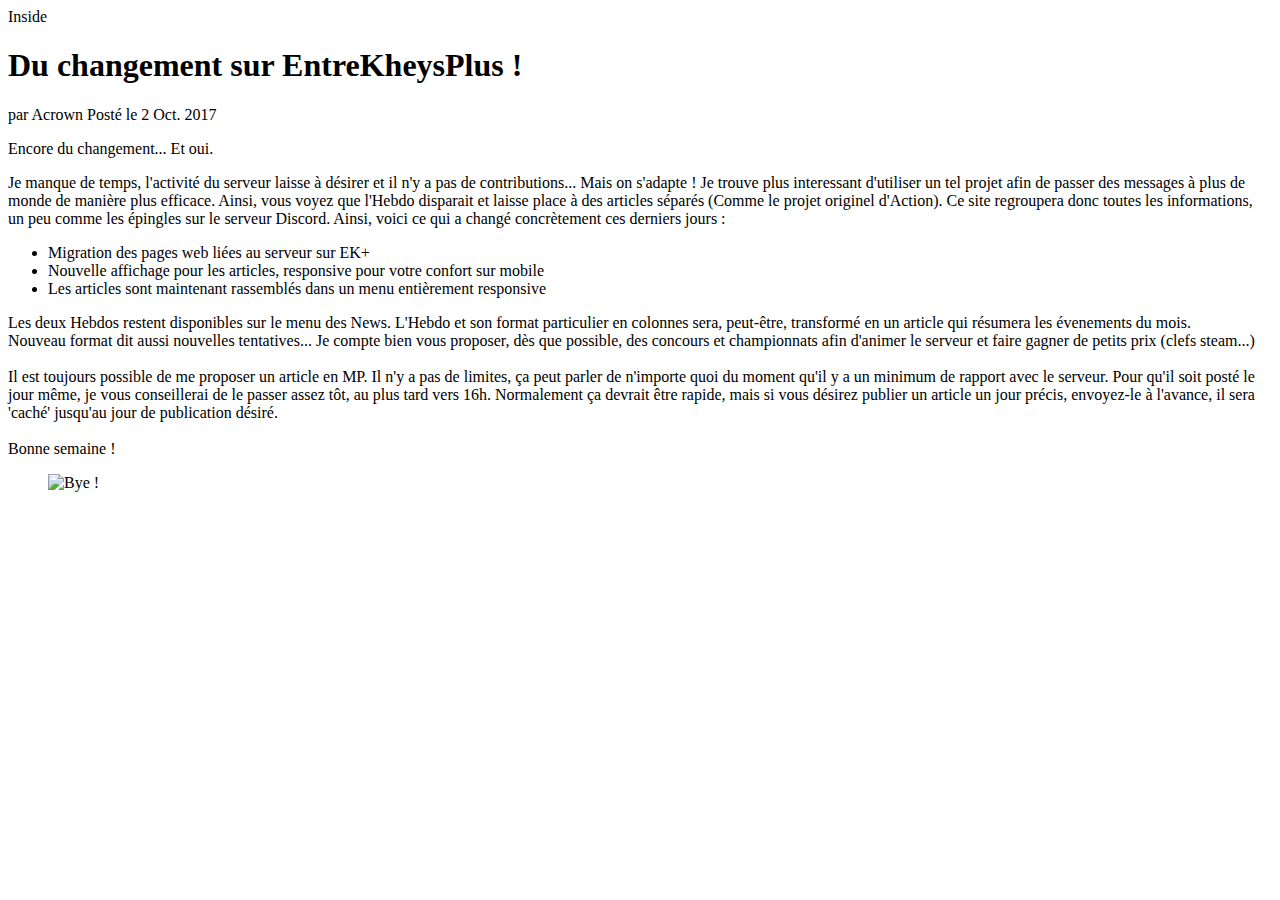
==== articles/du_changement_sur_ekplus.html @ b111aba1 "Update du_changement_sur_ekplus.html" ====
<html><head>
  <meta charset="UTF-8">
  <meta name="viewport" content="width=device-width, initial-scale=1">
  <title>News | Du changement sur EK+</title>
  <link href="https://fonts.googleapis.com/css?family=Montserrat:400,700" rel="stylesheet" type="text/css">
  <link rel="stylesheet" href="https://cdnjs.cloudflare.com/ajax/libs/normalize/5.0.0/normalize.min.css">

  
      <link rel="stylesheet" href="css/style.css">

  
</head>

<body>
  <article class="article">
  <header class="header">
    <div class="category">Inside</div>
    <h1 class="headline">Du changement sur EntreKheysPlus !</h1>
    <div class="meta">
      <span class="author">par <span class="author-name">Acrown</span></span>
      <span class="pub-date">Posté le 2 Oct. 2017</span>
    </div>
  </header>

  <p>Encore du changement... Et oui.</p>
  
  <p>Je manque de temps, l'activité du serveur laisse à désirer et il n'y a pas de contributions... Mais on s'adapte ! Je trouve plus interessant d'utiliser un tel projet afin de passer des messages à plus de monde de manière plus efficace. Ainsi, vous voyez que l'Hebdo disparait et laisse place à des articles séparés (Comme le projet originel d'Action). Ce site regroupera donc toutes les informations, un peu comme les épingles sur le serveur Discord.
  Ainsi, voici ce qui a changé concrètement ces derniers jours :</p>
  
  <ul>
    <li>Migration des pages web liées au serveur sur EK+</li>
    <li>Nouvelle affichage pour les articles, responsive pour votre confort sur mobile</li>
    <li>Les articles sont maintenant rassemblés dans un menu entièrement responsive </li>
  </ul>
    <p>Les deux Hebdos restent disponibles sur le menu des News. L'Hebdo et son format particulier en colonnes sera, peut-être, transformé en un article qui résumera les évenements du mois.
<br>Nouveau format dit aussi nouvelles tentatives... Je compte bien vous proposer, dès que possible, des concours et championnats afin d'animer le serveur et faire gagner de petits prix (clefs steam...) <br> <br>
    Il est toujours possible de me proposer un article en MP. Il n'y a pas de limites, ça peut parler de n'importe quoi du moment qu'il y a un minimum de rapport avec le serveur. Pour qu'il soit posté le jour même, je vous conseillerai de le passer assez tôt, au plus tard vers 16h. Normalement ça devrait être rapide, mais si vous désirez publier un article un jour précis, envoyez-le à l'avance, il sera 'caché' jusqu'au jour de publication désiré.
<br> <br> Bonne semaine !
</p>
    <figure>
    <img src="https://media.giphy.com/media/W920wi2GVMv96/giphy.gif" alt="Bye !">
  </figure>
</article>
</body></html>
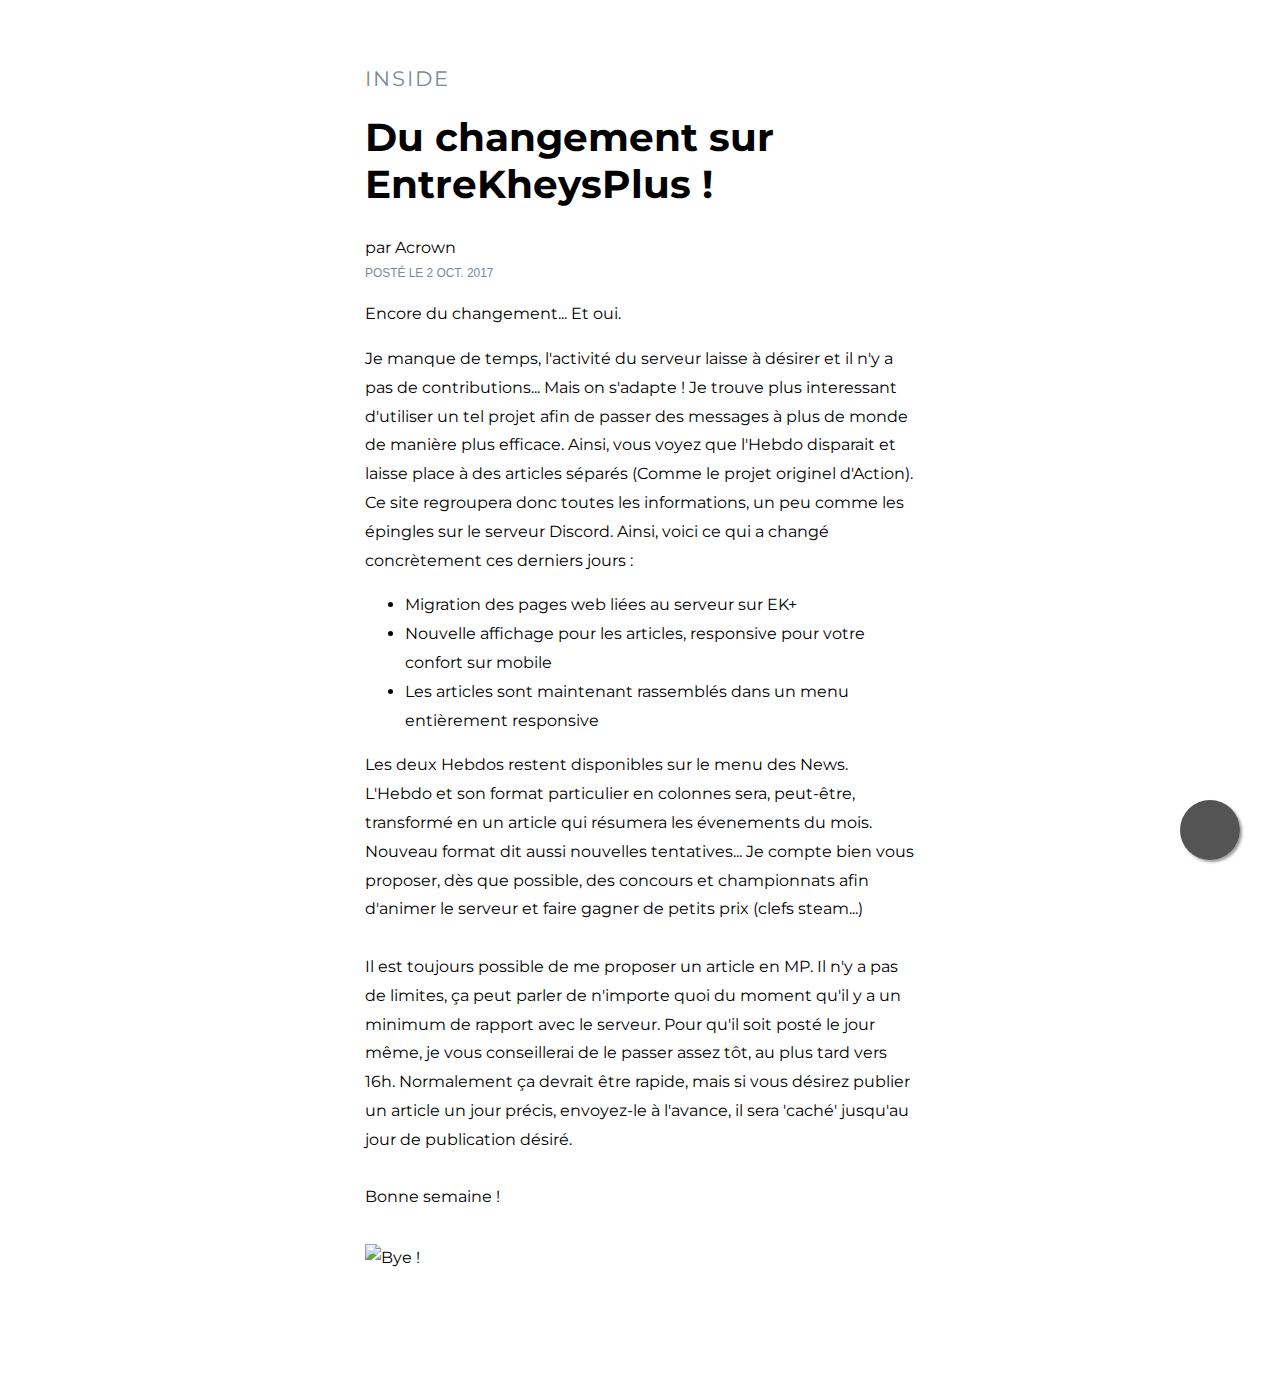
==== commit 7cec148d: "Update du_changement_sur_ekplus.html" ====
--- a/articles/du_changement_sur_ekplus.html
+++ b/articles/du_changement_sur_ekplus.html
@@ -41,4 +41,11 @@
     <img src="https://media.giphy.com/media/W920wi2GVMv96/giphy.gif" alt="Bye !">
   </figure>
 </article>
+<a href="https://entrekheysplus.github.io/News/" class="float">
+<i class="fa fa-envelope my-float"></i>
+</a>
+<div class="label-container">
+<div class="label-text">Menu</div>
+<i class="fa fa-play label-arrow"></i>
+</div>
 </body></html>
--- a/articles/css/style.css
+++ b/articles/css/style.css
@@ -0,0 +1,171 @@
+/***
+  Example article layout
+  ----------------------
+  workshop: https://open-sessions.thinkful.com/css-styling-typography-and-pancakes-335/
+
+***/
+/* great default, for your sanity.
+   https://css-tricks.com/box-sizing/  */
+* {
+  box-sizing: border-box;
+}
+body {
+  font-family: 'Montserrat', sans-serif;
+  font-weight: 400;
+  font-size: 16px;
+  /* showing the default */
+  line-height: 1.8;
+}
+.article {
+  max-width: 610px;
+  margin: 0 auto;
+  /* for mobile */
+  padding-left: 30px;
+  padding-right: 30px;
+  padding-top: 60px;
+  padding-bottom: 90px;
+  /* (shorthand) padding: 60px 30px 90px; */
+}
+/* yoink! dropbox colors http://brandcolors.net/ */
+/* sizes: http://www.modularscale.com/?16&px&1.8,1.34164&web&table */
+/* HEADER */
+.category {
+  font-family: 'Montserrat', sans-serif;
+  color: #7b8994;
+  text-transform: uppercase;
+  letter-spacing: 2px;
+  font-size: 1.342em;
+  line-height: 1;
+}
+h1 {
+  font-family: 'Montserrat', sans-serif;
+  font-weight: bold;
+  /* default */
+  font-size: 2.415em;
+  line-height: 1.2;
+  /*
+  letter-spacing: -1px;
+  color: @blue;
+  padding-bottom: 6px;
+  border-bottom: 2px solid @gray;
+  */
+}
+.pub-date {
+  display: block;
+  font-family: 'Open Sans', sans-serif;
+  color: #7b8994;
+  text-transform: uppercase;
+  font-size: 74.5%;
+  font-size: 0.745em;
+  /* 74.5% of parent */
+}
+/* END HEADER */
+/* ARTICLE CONTENT */
+p {
+  /* we did most of the work in the body tag! */
+  margin-bottom: 1em;
+}
+h2 {
+  font-size: 1.8rem;
+  line-height: 1;
+  margin-top: 1em;
+  margin-bottom: 0.5em;
+}
+h3 {
+  font-size: 1.342rem;
+  line-height: 1;
+  margin-top: 1.8em;
+  margin-bottom: 0.5em;
+}
+/* inline vs inline-block; */
+code {
+  display: inline;
+  /* display: inline-block; */
+  vertical-align: baseline;
+  padding-top: 0px;
+  /* padding-bottom: 300px; */
+  padding-left: 10px;
+  padding-right: 10px;
+  background-color: whitesmoke;
+  /* background-color: fade(teal, 30%); */
+}
+/* What <display> are images ? */
+/* another great default, for your sanity. */
+img {
+  /* display: block; */
+  max-width: 100%;
+}
+sup {
+  font-family: 'Open Sans', sans-serif;
+}
+figure {
+  margin: 2em 0 1em;
+  /* what is a float ? */
+  /*
+  float: right;
+  width: 70%;
+  padding: 0;
+  margin-right: -25%;
+  margin-left: 1em;
+  */
+}
+figcaption {
+  font-family: 'Open Sans', sans-serif;
+  color: #7b8994;
+  line-height: 1.8em;
+  text-align: center;
+  padding: 0.5em 1em;
+}
+
+.label-container{
+	position:fixed;
+	bottom:48px;
+	right:105px;
+	display:table;
+	visibility: hidden;
+}
+
+.label-text{
+	color:#FFF;
+	background:rgba(51,51,51,0.5);
+	display:table-cell;
+	vertical-align:middle;
+	padding:10px;
+	border-radius:3px;
+}
+
+.label-arrow{
+	display:table-cell;
+	vertical-align:middle;
+	color:#333;
+	opacity:0.5;
+}
+
+.float{
+	position:fixed;
+	width:60px;
+	height:60px;
+	bottom:40px;
+	right:40px;
+	background-color:rgba(30, 30, 30, 0.76);
+	color:#FFF;
+	border-radius:50px;
+	text-align:center;
+	box-shadow: 2px 2px 3px #999;
+}
+
+.my-float{
+	font-size:24px;
+	margin-top:18px;
+}
+
+a.float + div.label-container {
+  visibility: hidden;
+  opacity: 0;
+  transition: visibility 0s, opacity 0.5s ease;
+}
+
+a.float:hover + div.label-container{
+  visibility: visible;
+  opacity: 1;
+}
